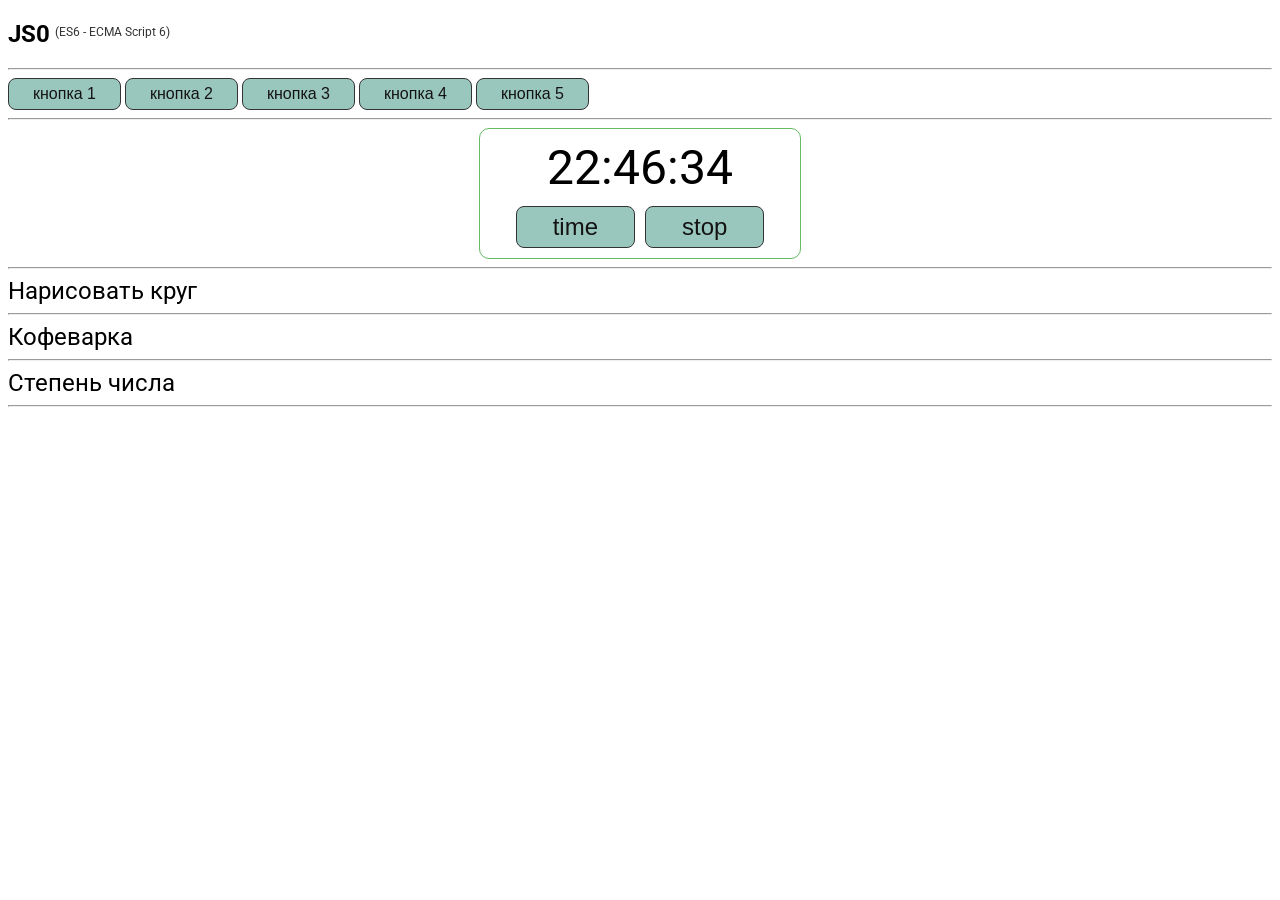
==== index.html @ 7d465809 "1st commit" ====
<!DOCTYPE html>
<html lang="en">
<head>
    <meta charset="utf-8" />
    <meta name="viewport" content="width=device-width, initial-scale=1, maximum-scale=1" />
    <title>JS0</title>
    <link href="https://fonts.googleapis.com/css2?family=Roboto:wght@100;300;400;500;700;900&display=swap" rel="stylesheet">
    <link rel="stylesheet" href="./css/main.css">
</head>
<body>
    <header>
        <h2 class="subheader">JS0<span>(ES6 - ECMA Script 6)</span></h2>
    </header>
    <main><hr>
        <section class="buttons">
            <button class="btn1 button"></button>
            <button class="btn1 button"></button>
            <button class="btn1 button"></button>
            <button class="btn1 button"></button>
            <button class="btn1 button"></button>
        </section><hr>
        <section class="timer-main">
            <div class="timer-clock" id="timer">0:00:00</div>
            <div class="timer-btns">
                <button class="btn1 timer-btn" id="btnStart">time</button>
                <button class="btn1 timer-btn" id="btnStop">stop</button>
            </div>
        </section><hr>
        <section class="circle-section">
            <a class="link" href="./circle.html" target="_self">Нарисовать круг</a>
        </section><hr>
        <section class="coffee-w">
            <a class="link" href="./coffee.html" target="_self">Кофеварка</a>
        </section><hr>
        <section class="degree">
            <a class="link" href="./degree.html" target="_self">Степень числа</a>
        </section><hr>
    </main>
    <script src="./js/main1-1-5.js"></script>
    <!-- <script src="./js/main1-7-9.js"></script> -->
    <script src="./js/main1-10-11.js"></script>
    <script src="./js/clock.js"></script>
</body>
</html>
---- css/main.css ----
body {
  font-family: "Roboto", Arial, sans-serif;
}

.none {
  display: none;
}

.logo {
  padding-left: 10px;
}

.subheader {
  display: flex;
  align-self: first baseline;
}
.subheader span {
  padding: 5px;
  font-weight: 400;
  font-size: 12px;
  color: #333;
}

input {
  padding: 4px 12px;
  width: 60px;
  text-align: center;
  border: 1px solid #333;
  border-radius: 14px;
  font-size: 16px;
  background-color: #fff;
}

.input-container {
  display: flex;
  gap: 10px;
  justify-content: center;
  margin-bottom: 10px;
}
@media (max-width: 400px) {
  .input-container {
    flex-direction: column;
    align-items: center;
  }
}

.title {
  padding: 6px;
  font-size: 16px;
  background-color: #fff;
}

.button {
  font-size: 16px;
  padding: 6px 24px;
}

.btn {
  padding: 4px 12px;
  border: 2px solid #628f71;
  border-radius: 16px;
  font-size: 16px;
  background-color: #628f71;
  color: #fff;
  transition: all 0.3s ease-in-out;
}
.btn:hover {
  opacity: 0.7;
}
.btn:active {
  background-color: #fff;
  color: #628f71;
}

.btn1 {
  background-color: #9ac7bd;
  color: #141313;
  border: 1px solid #333;
  border-radius: 8px;
  transition: all 0.2s ease-in-out;
  z-index: 3;
}
.btn1:hover {
  opacity: 0.7;
}
.btn1:active {
  transform: translateY(6px);
  background-color: #fff;
}

.link {
  font-size: 24px;
  text-decoration: none;
  transition: all 0.2s ease-in-out;
  color: #000;
}
.link:hover {
  color: #0617ce;
}
.link:focus {
  color: #df0f0f;
}
.link:active {
  color: #cd1010;
}

.deg-header {
  margin: 0;
}

.value {
  margin-left: 10px;
}

.result {
  padding-left: 10px;
  font-size: 18px;
  font-weight: 700;
}

.result-w {
  display: flex;
  justify-content: center;
  align-items: center;
}

.coffee-container {
  display: flex;
  gap: 10px;
  padding: 10px;
}
@media (max-width: 680px) {
  .coffee-container {
    flex-direction: column;
    justify-content: center;
    align-items: center;
  }
}

.coffee-desc {
  display: flex;
  width: 100%;
  max-width: 600px;
  flex-direction: column;
  gap: 10px;
}
@media (max-width: 400px) {
  .coffee-desc {
    gap: 10px;
  }
}

.coffee-title {
  font-weight: 600;
  font-size: 24px;
}

.coffee-data-inputs {
  display: flex;
  flex-direction: column;
  gap: 10px;
  margin-bottom: 20px;
}

.coffee-power, .coffee-capacity, .coffee-volume {
  display: flex;
  justify-content: space-between;
}
@media (max-width: 400px) {
  .coffee-power, .coffee-capacity, .coffee-volume {
    flex-direction: column;
    align-items: center;
  }
}

.coffee-addwater {
  display: flex;
  justify-content: space-between;
}

.coffee-volume-title {
  margin-right: 30px;
}

.coffee-dataset {
  display: flex;
  flex-direction: column;
  gap: 10px;
  margin-bottom: 20px;
}

.coffee-process-time {
  display: flex;
  gap: 10px;
  align-items: center;
  justify-content: space-between;
}
@media (max-width: 400px) {
  .coffee-process-time {
    flex-direction: column;
    align-items: center;
  }
}

.timer-coffee {
  display: flex;
  align-items: center;
  gap: 1px;
  font-size: 30px;
  font-weight: 600;
}

.error {
  color: #c61b1b;
}

.timer-main {
  display: flex;
  flex-direction: column;
  padding: 10px;
  margin: 0 auto;
  width: 300px;
  align-items: center;
  border: 1px solid rgb(102, 186, 102);
  border-radius: 10px;
}

.timer-clock {
  margin-bottom: 10px;
  font-size: 3rem;
}

.timer-btns {
  display: flex;
  gap: 10px;
}

.timer-btn {
  padding: 6px 36px;
  font-size: 24px;
  font-weight: 500;
}

.circle-w {
  position: relative;
  height: 250px;
}

.circle-btn {
  padding: 3px 20px;
  font-size: 14px;
  border-radius: 14px;
}

.message-ball {
  font-size: 24px;
  line-height: 200px;
  text-align: center;
}

.circle {
  position: absolute;
  transition-property: width, height;
  transition-duration: 2s;
  transform: translateX(-50%) translateY(-50%);
  background-color: #9ac7bd;
  border-radius: 50%;
}/*# sourceMappingURL=main.css.map */
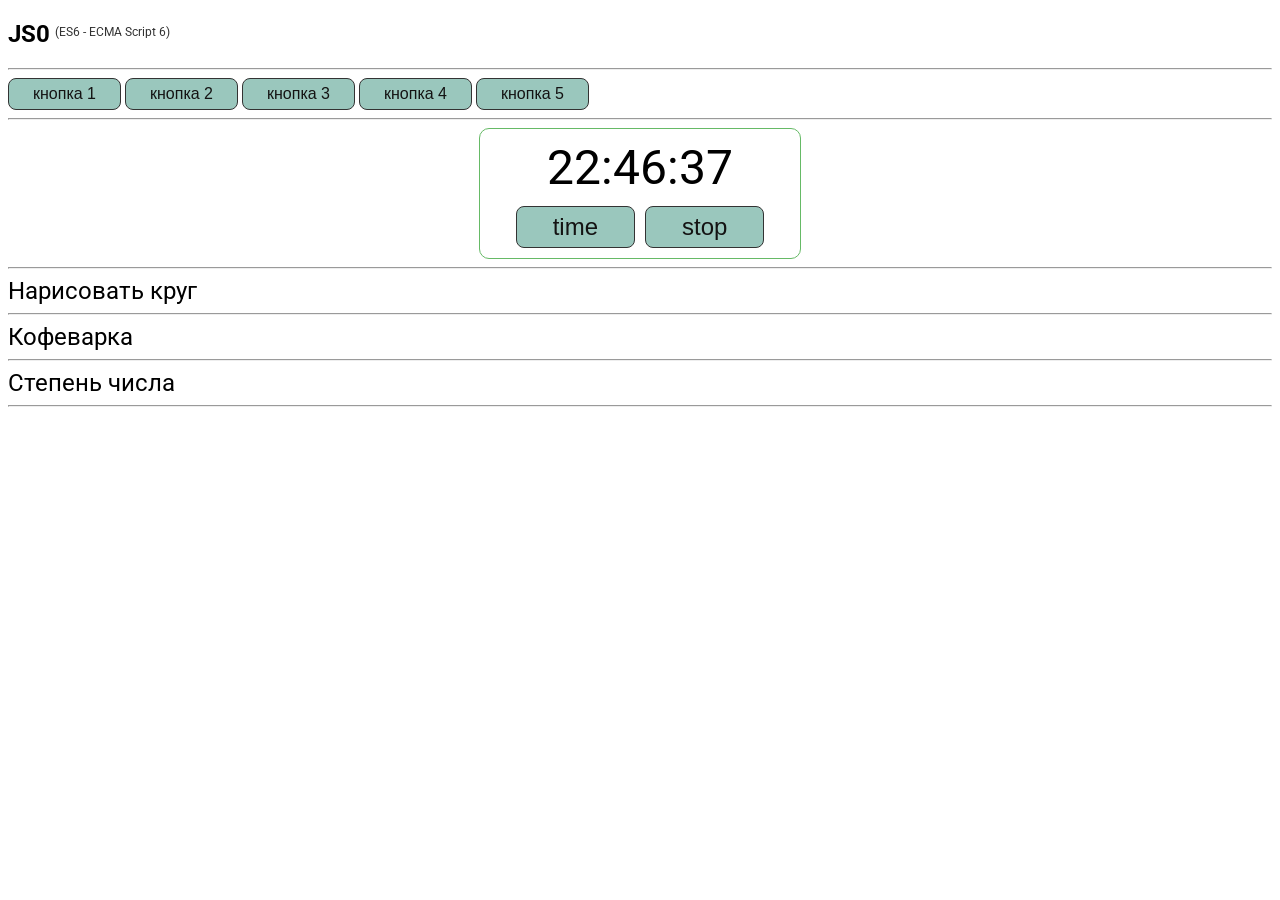
==== commit 6a975849: "generators" ====
--- a/index.html
+++ b/index.html
@@ -38,7 +38,8 @@
     </main>
     <script src="./js/main1-1-5.js"></script>
     <!-- <script src="./js/main1-7-9.js"></script> -->
-    <script src="./js/main1-10-11.js"></script>
+    <!-- <script src="./js/main1-10-11.js"></script> -->
+    <script src="./js/main1-12-14.js"></script>
     <script src="./js/clock.js"></script>
 </body>
 </html>
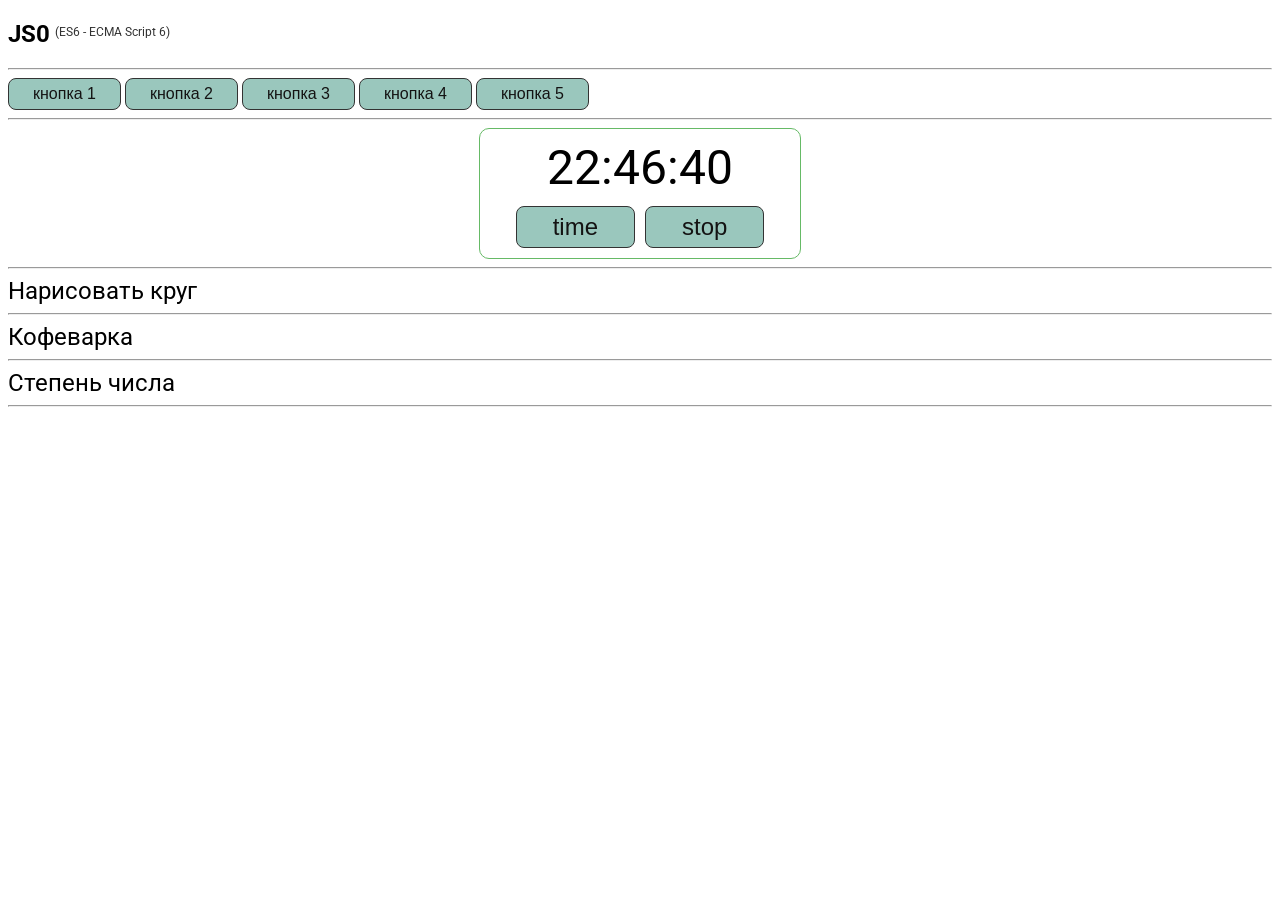
==== commit 4e71c3b6: "import-export" ====
--- a/index.html
+++ b/index.html
@@ -39,7 +39,7 @@
     <script src="./js/main1-1-5.js"></script>
     <!-- <script src="./js/main1-7-9.js"></script> -->
     <!-- <script src="./js/main1-10-11.js"></script> -->
-    <script src="./js/main1-12-14.js"></script>
+    <script src="./js/main1-12-14.js" type="module"></script>
     <script src="./js/clock.js"></script>
 </body>
 </html>
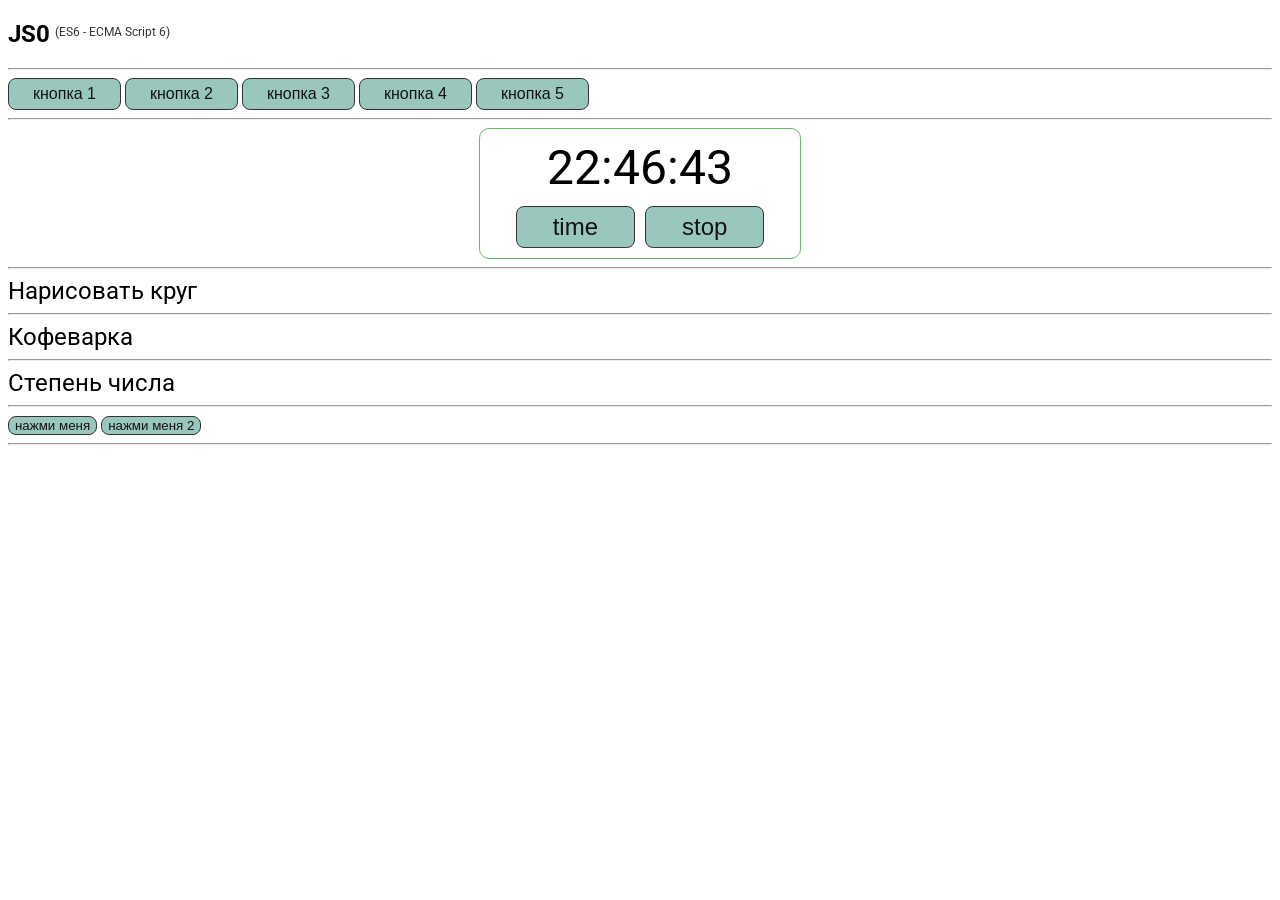
==== commit 673a3ca6: "dynamic import" ====
--- a/index.html
+++ b/index.html
@@ -35,6 +35,21 @@
         <section class="degree">
             <a class="link" href="./degree.html" target="_self">Степень числа</a>
         </section><hr>
+        <section class="dynImport">
+            <script>
+                async function importAsync(){
+                    await import('./js/outs.js')
+                        .then(result => setTimeout(result.out1, 1000));
+                }                
+                async function importAsync1(){
+                    let res = await import('./js/outs.js');
+                    res.out2();
+                    res.default();
+                }                
+            </script>
+            <button id="dynImport" class="btn1" onclick="importAsync()">нажми меня</button>
+            <button id="dynImport2" class="btn1" onclick="importAsync1()">нажми меня 2</button>
+        </section><hr>
     </main>
     <script src="./js/main1-1-5.js"></script>
     <!-- <script src="./js/main1-7-9.js"></script> -->
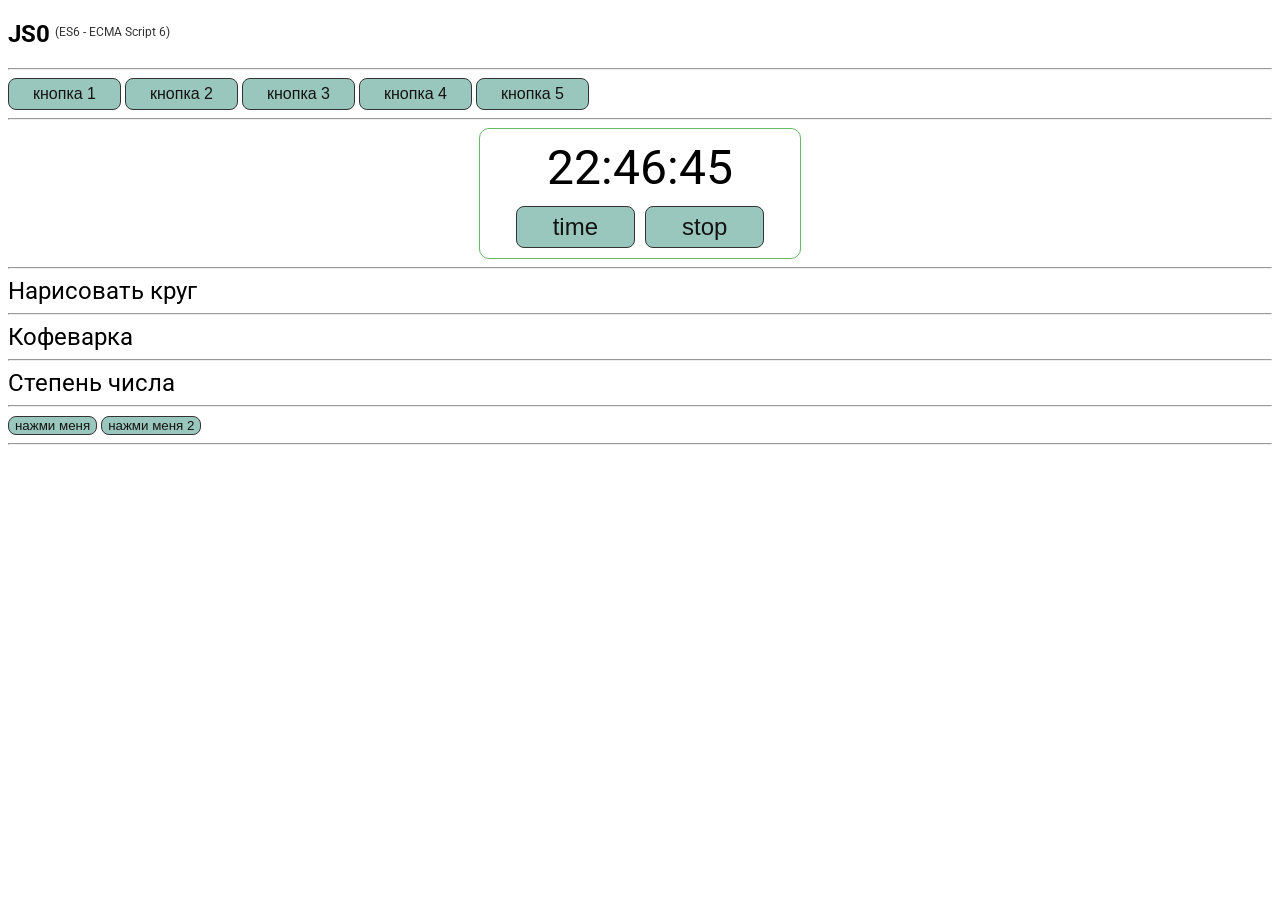
==== commit 1a7f8021: "proxy3+favicon" ====
--- a/index.html
+++ b/index.html
@@ -6,6 +6,11 @@
     <title>JS0</title>
     <link href="https://fonts.googleapis.com/css2?family=Roboto:wght@100;300;400;500;700;900&display=swap" rel="stylesheet">
     <link rel="stylesheet" href="./css/main.css">
+    <link rel="shortcut icon" href="./favicon/favicon.ico" />
+    <link rel="apple-touch-icon" sizes="180x180" href="./favicon/apple-touch-icon.png" />
+    <link rel="icon" type="image/png" sizes="32x32" href="/favicon/favicon-32x32.png">
+    <link rel="icon" type="image/png" sizes="16x16" href="/favicon/favicon-16x16.png">
+    <link rel="manifest" href="./favicon/site.webmanifest">
 </head>
 <body>
     <header>
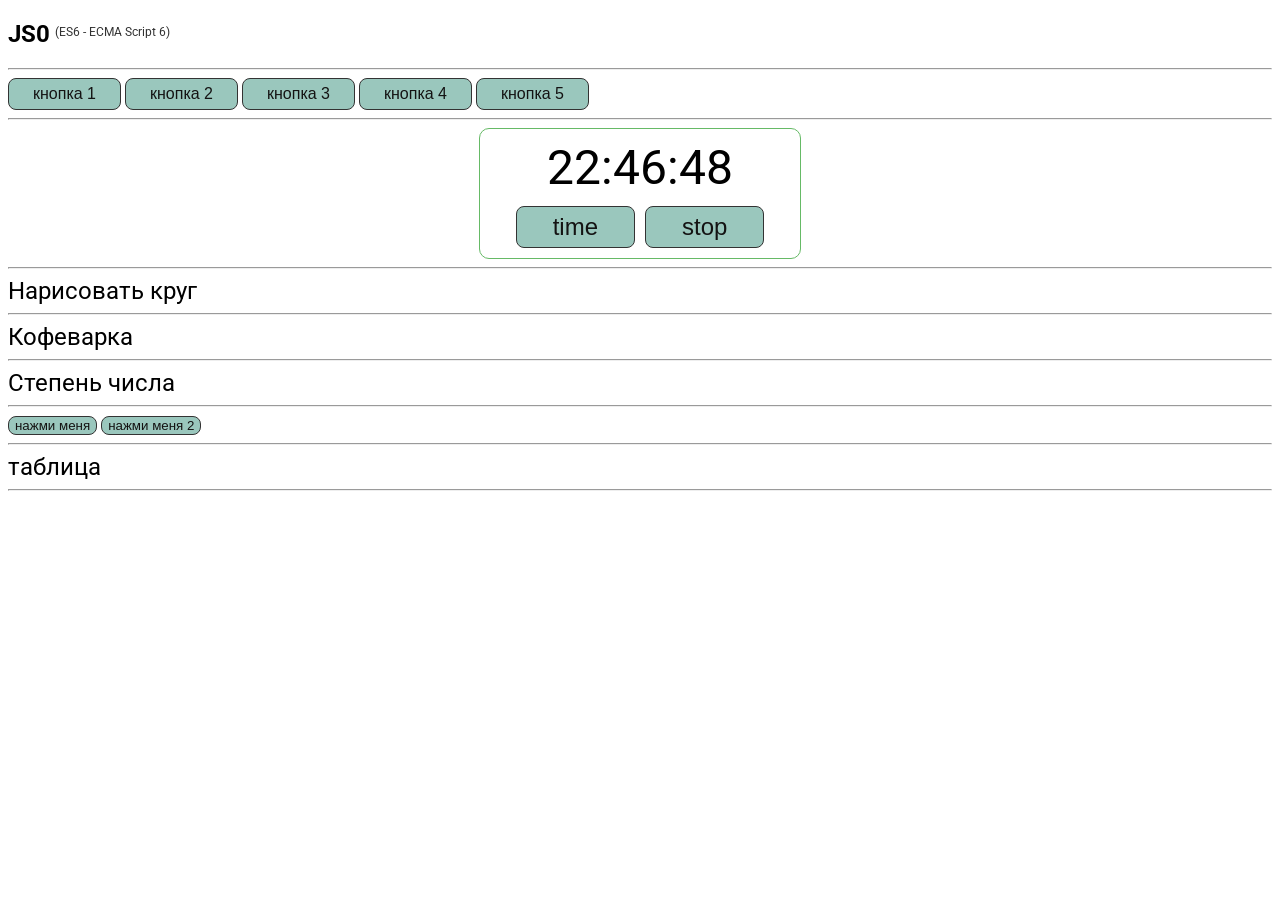
==== commit eaabb9ea: "table1" ====
--- a/index.html
+++ b/index.html
@@ -55,6 +55,9 @@
             <button id="dynImport" class="btn1" onclick="importAsync()">нажми меня</button>
             <button id="dynImport2" class="btn1" onclick="importAsync1()">нажми меня 2</button>
         </section><hr>
+        <section class="table1">
+            <a class="link" href="./table.html" target="_self">таблица</a>
+        </section><hr>
     </main>
     <script src="./js/main1-1-5.js"></script>
     <!-- <script src="./js/main1-7-9.js"></script> -->
--- a/css/main.css
+++ b/css/main.css
@@ -265,4 +265,13 @@
   transform: translateX(-50%) translateY(-50%);
   background-color: #9ac7bd;
   border-radius: 50%;
+}
+
+table {
+  border-collapse: collapse;
+}
+
+td {
+  border: 1px solid black;
+  padding: 3px 5px;
 }/*# sourceMappingURL=main.css.map */
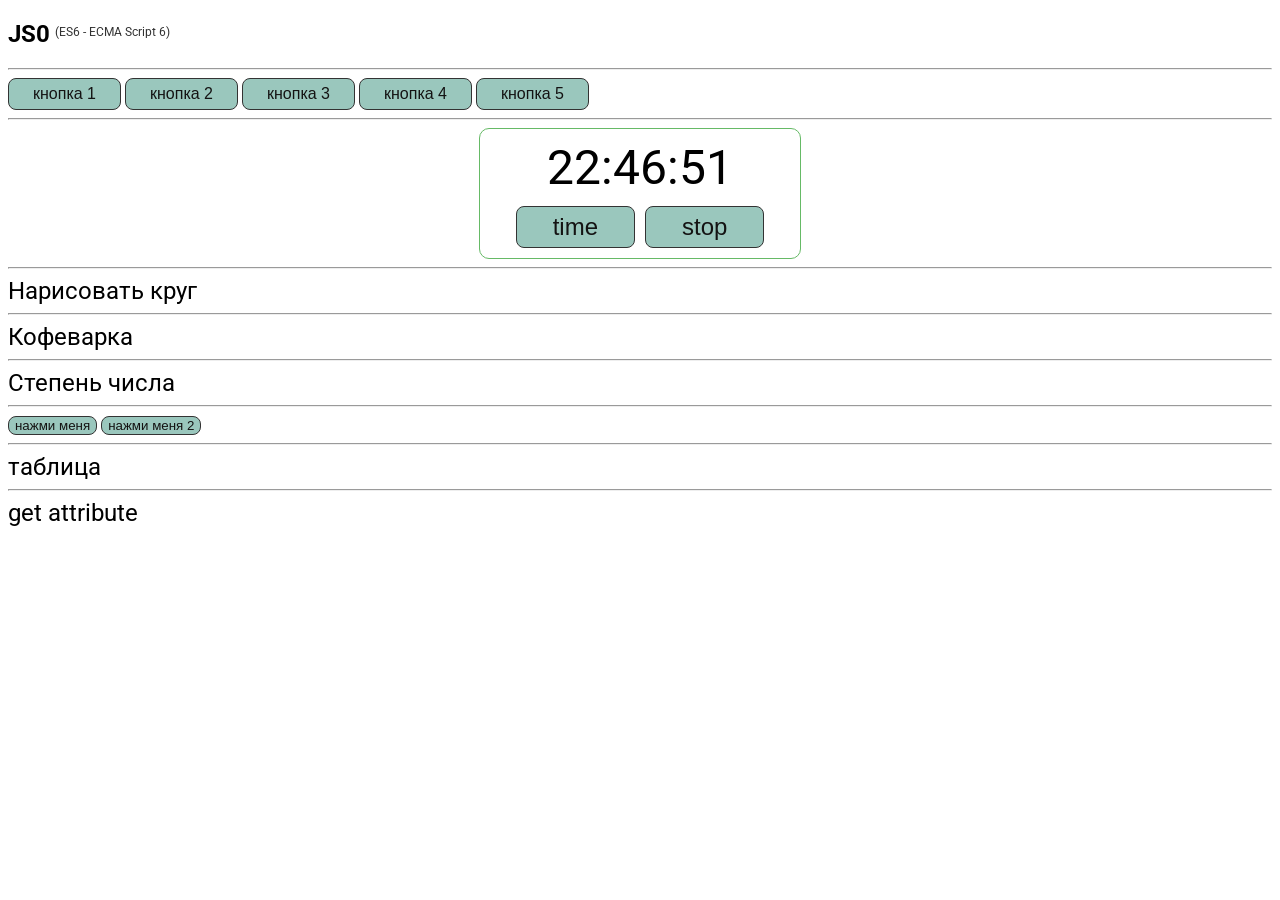
==== commit fabd16ed: "getAttr" ====
--- a/index.html
+++ b/index.html
@@ -58,6 +58,9 @@
         <section class="table1">
             <a class="link" href="./table.html" target="_self">таблица</a>
         </section><hr>
+        <section class="get-attr">
+            <a class="link" href="./getAttr.html" target="_blank" rel="noopener noreferrer">get attribute</a>
+        </section>
     </main>
     <script src="./js/main1-1-5.js"></script>
     <!-- <script src="./js/main1-7-9.js"></script> -->
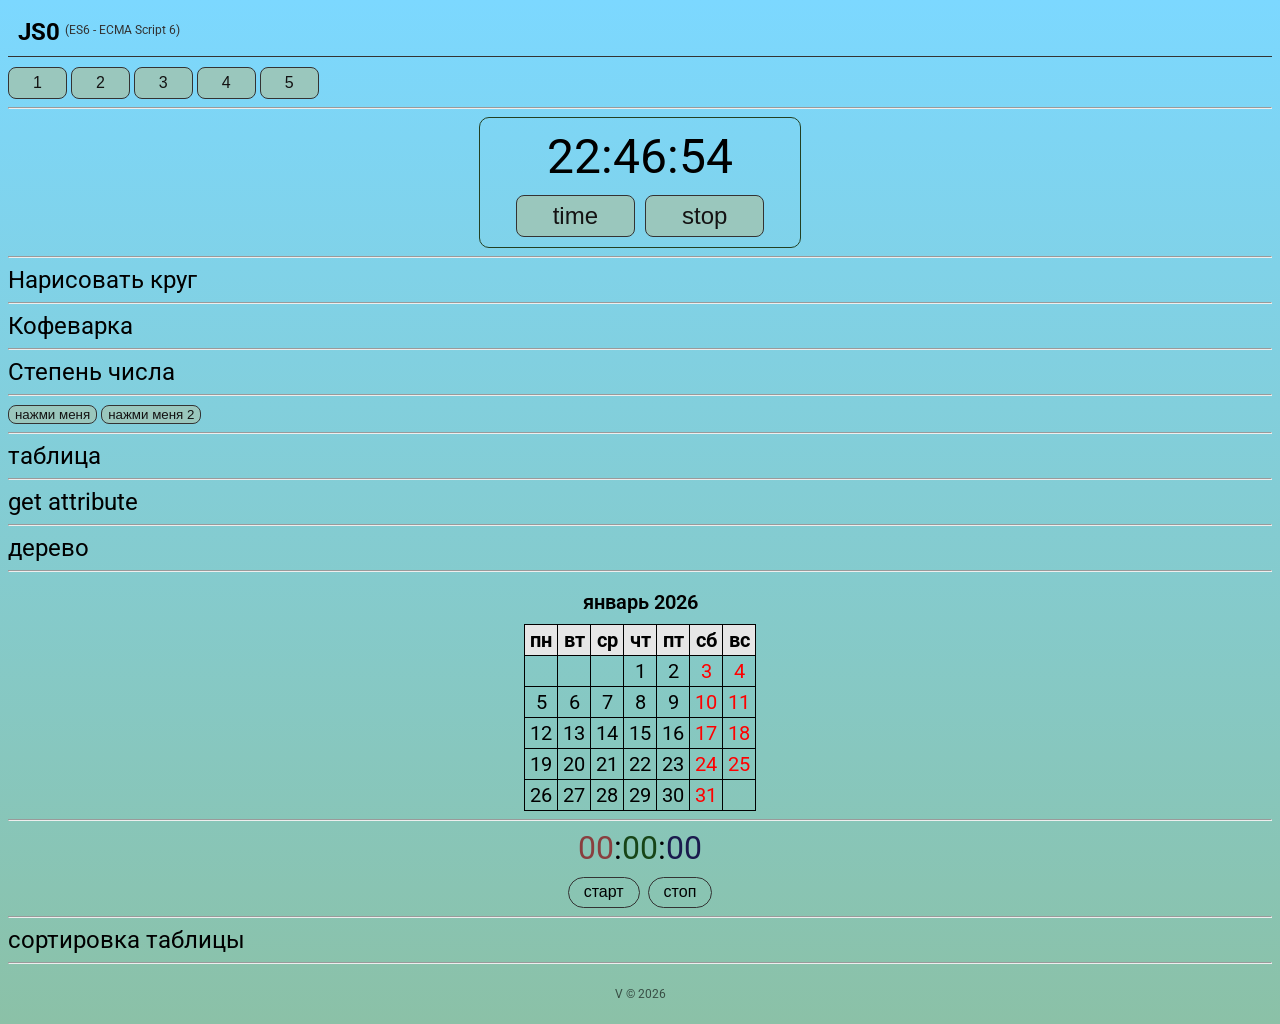
==== commit ad6c667f: "add 2 part" ====
--- a/index.html
+++ b/index.html
@@ -13,10 +13,10 @@
     <link rel="manifest" href="./favicon/site.webmanifest">
 </head>
 <body>
-    <header>
+    <header class="header">
         <h2 class="subheader">JS0<span>(ES6 - ECMA Script 6)</span></h2>
     </header>
-    <main><hr>
+    <main>
         <section class="buttons">
             <button class="btn1 button"></button>
             <button class="btn1 button"></button>
@@ -60,12 +60,36 @@
         </section><hr>
         <section class="get-attr">
             <a class="link" href="./getAttr.html" target="_blank" rel="noopener noreferrer">get attribute</a>
+        </section><hr>
+        <section class="tree">
+            <div>
+                <a class="link" href="./html-add/tree.html" target="_blank">дерево</a>
+            </div>
+            <hr />
         </section>
+        <div id="container"></div>
+        <div id="calendar"></div>
+        <hr />
+        <div class="timer2">
+            <div id="clock2">
+                <span id="hour">00</span>:<span id="min">00</span>:<span id="sec">00</span>
+            </div>
+            <input type="button" id="btnStart2" value="старт" class="btn2" />
+            <input type="button" id="btnStop2" value="стоп" class="btn2" />
+        </div><hr />
+        <div id="tableSort">
+            <a href="./html-add/table-sort.html" target="_blank" class="link">сортировка таблицы</a>
+        </div><hr />
     </main>
+    <footer class="footer">
+        <div class="copy">V &copy; 2026</div>
+    </footer>
+
     <script src="./js/main1-1-5.js"></script>
     <!-- <script src="./js/main1-7-9.js"></script> -->
     <!-- <script src="./js/main1-10-11.js"></script> -->
-    <script src="./js/main1-12-14.js" type="module"></script>
+    <!-- <script src="./js/main1-12-14.js" type="module"></script> -->
+    <script src="./js/main2-1.js" type="module"></script>
     <script src="./js/clock.js"></script>
 </body>
 </html>
--- a/css/main.css
+++ b/css/main.css
@@ -1,5 +1,20 @@
 body {
-  font-family: "Roboto", Arial, sans-serif;
+  font-family: 'Roboto', Arial, sans-serif;
+  background: -webkit-gradient(linear, left bottom, left top, from(#8bc1a7), to(#7cd8ff));
+  background: linear-gradient(0deg, #8bc1a7, #7cd8ff);
+}
+
+hr {
+  border-width: 1px !important;
+  -webkit-margin-before: 0.5em;
+          margin-block-start: 0.5em;
+  -webkit-margin-after: 0.5em;
+          margin-block-end: 0.5em;
+}
+
+h2 {
+  margin: 0;
+  padding: 0;
 }
 
 .none {
@@ -11,9 +26,13 @@
 }
 
 .subheader {
-  display: flex;
-  align-self: first baseline;
-}
+  display: -webkit-box;
+  display: -ms-flexbox;
+  display: flex;
+  -ms-flex-item-align: first baseline;
+      align-self: first baseline;
+}
+
 .subheader span {
   padding: 5px;
   font-weight: 400;
@@ -21,7 +40,18 @@
   color: #333;
 }
 
-input {
+.main {
+  padding: 10px;
+  min-height: 85vh;
+  font-size: 20px;
+  font-weight: 400;
+}
+
+.main--blank {
+  min-height: 100vh;
+}
+
+.input {
   padding: 4px 12px;
   width: 60px;
   text-align: center;
@@ -32,15 +62,25 @@
 }
 
 .input-container {
-  display: flex;
-  gap: 10px;
-  justify-content: center;
+  display: -webkit-box;
+  display: -ms-flexbox;
+  display: flex;
+  gap: 10px;
+  -webkit-box-pack: center;
+      -ms-flex-pack: center;
+          justify-content: center;
   margin-bottom: 10px;
 }
+
 @media (max-width: 400px) {
   .input-container {
-    flex-direction: column;
-    align-items: center;
+    -webkit-box-orient: vertical;
+    -webkit-box-direction: normal;
+        -ms-flex-direction: column;
+            flex-direction: column;
+    -webkit-box-align: center;
+        -ms-flex-align: center;
+            align-items: center;
   }
 }
 
@@ -48,6 +88,18 @@
   padding: 6px;
   font-size: 16px;
   background-color: #fff;
+}
+
+.title-calendar {
+  padding: 10px;
+  font-size: 20px;
+  font-weight: 600;
+  text-align: center;
+  background: inherit;
+}
+
+.buttons {
+  margin-top: 10px;
 }
 
 .button {
@@ -62,11 +114,14 @@
   font-size: 16px;
   background-color: #628f71;
   color: #fff;
-  transition: all 0.3s ease-in-out;
-}
+  -webkit-transition: all .3s ease-in-out;
+  transition: all .3s ease-in-out;
+}
+
 .btn:hover {
-  opacity: 0.7;
-}
+  opacity: .7;
+}
+
 .btn:active {
   background-color: #fff;
   color: #628f71;
@@ -77,29 +132,58 @@
   color: #141313;
   border: 1px solid #333;
   border-radius: 8px;
-  transition: all 0.2s ease-in-out;
+  -webkit-transition: all .2s ease-in-out;
+  transition: all .2s ease-in-out;
   z-index: 3;
 }
+
 .btn1:hover {
   opacity: 0.7;
 }
+
 .btn1:active {
-  transform: translateY(6px);
+  -webkit-transform: translateY(6px);
+          transform: translateY(6px);
   background-color: #fff;
+}
+
+.btn2 {
+  border: 1px solid #333;
+  border-radius: 20px;
+  font-size: 16px;
+  padding: 5px 15px 6px 15px;
+  -webkit-transition: all .3s ease-in-out;
+  transition: all .3s ease-in-out;
+  background: inherit;
+}
+
+.btn2:hover {
+  color: #ccc;
+  background: #000;
+}
+
+.btn2:active {
+  color: #752d2a;
+  -webkit-transform: translateY(-5px);
+          transform: translateY(-5px);
 }
 
 .link {
   font-size: 24px;
   text-decoration: none;
-  transition: all 0.2s ease-in-out;
+  -webkit-transition: all .2s ease-in-out;
+  transition: all .2s ease-in-out;
   color: #000;
 }
+
 .link:hover {
   color: #0617ce;
 }
+
 .link:focus {
-  color: #df0f0f;
-}
+  color: #5d1414;
+}
+
 .link:active {
   color: #cd1010;
 }
@@ -119,31 +203,72 @@
 }
 
 .result-w {
-  display: flex;
-  justify-content: center;
-  align-items: center;
+  display: -webkit-box;
+  display: -ms-flexbox;
+  display: flex;
+  -webkit-box-pack: center;
+      -ms-flex-pack: center;
+          justify-content: center;
+  -webkit-box-align: center;
+      -ms-flex-align: center;
+          align-items: center;
+}
+
+.header {
+  padding: 10px;
+  border-bottom: solid 1px #333;
+}
+
+.header h3 {
+  font-size: 32px;
+}
+
+.footer {
+  padding: 15px 0;
+  text-align: center;
+  color: rgba(0, 0, 0, 0.6);
+}
+
+.copy {
+  font-size: 12px;
 }
 
 .coffee-container {
+  display: -webkit-box;
+  display: -ms-flexbox;
   display: flex;
   gap: 10px;
   padding: 10px;
 }
+
 @media (max-width: 680px) {
   .coffee-container {
-    flex-direction: column;
-    justify-content: center;
-    align-items: center;
+    -webkit-box-orient: vertical;
+    -webkit-box-direction: normal;
+        -ms-flex-direction: column;
+            flex-direction: column;
+    -webkit-box-pack: center;
+        -ms-flex-pack: center;
+            justify-content: center;
+    -webkit-box-align: center;
+        -ms-flex-align: center;
+            align-items: center;
   }
 }
 
 .coffee-desc {
+  display: -webkit-box;
+  display: -ms-flexbox;
   display: flex;
   width: 100%;
   max-width: 600px;
-  flex-direction: column;
-  gap: 10px;
-}
+  -webkit-box-orient: vertical;
+  -webkit-box-direction: normal;
+      -ms-flex-direction: column;
+          flex-direction: column;
+  gap: 10px;
+}
+
 @media (max-width: 400px) {
   .coffee-desc {
     gap: 10px;
@@ -156,26 +281,45 @@
 }
 
 .coffee-data-inputs {
-  display: flex;
-  flex-direction: column;
+  display: -webkit-box;
+  display: -ms-flexbox;
+  display: flex;
+  -webkit-box-orient: vertical;
+  -webkit-box-direction: normal;
+      -ms-flex-direction: column;
+          flex-direction: column;
   gap: 10px;
   margin-bottom: 20px;
 }
 
 .coffee-power, .coffee-capacity, .coffee-volume {
-  display: flex;
-  justify-content: space-between;
-}
+  display: -webkit-box;
+  display: -ms-flexbox;
+  display: flex;
+  -webkit-box-pack: justify;
+      -ms-flex-pack: justify;
+          justify-content: space-between;
+}
+
 @media (max-width: 400px) {
   .coffee-power, .coffee-capacity, .coffee-volume {
-    flex-direction: column;
-    align-items: center;
+    -webkit-box-orient: vertical;
+    -webkit-box-direction: normal;
+        -ms-flex-direction: column;
+            flex-direction: column;
+    -webkit-box-align: center;
+        -ms-flex-align: center;
+            align-items: center;
   }
 }
 
 .coffee-addwater {
-  display: flex;
-  justify-content: space-between;
+  display: -webkit-box;
+  display: -ms-flexbox;
+  display: flex;
+  -webkit-box-pack: justify;
+      -ms-flex-pack: justify;
+          justify-content: space-between;
 }
 
 .coffee-volume-title {
@@ -183,28 +327,49 @@
 }
 
 .coffee-dataset {
-  display: flex;
-  flex-direction: column;
+  display: -webkit-box;
+  display: -ms-flexbox;
+  display: flex;
+  -webkit-box-orient: vertical;
+  -webkit-box-direction: normal;
+      -ms-flex-direction: column;
+          flex-direction: column;
   gap: 10px;
   margin-bottom: 20px;
 }
 
 .coffee-process-time {
-  display: flex;
-  gap: 10px;
-  align-items: center;
-  justify-content: space-between;
-}
+  display: -webkit-box;
+  display: -ms-flexbox;
+  display: flex;
+  gap: 10px;
+  -webkit-box-align: center;
+      -ms-flex-align: center;
+          align-items: center;
+  -webkit-box-pack: justify;
+      -ms-flex-pack: justify;
+          justify-content: space-between;
+}
+
 @media (max-width: 400px) {
   .coffee-process-time {
-    flex-direction: column;
-    align-items: center;
+    -webkit-box-orient: vertical;
+    -webkit-box-direction: normal;
+        -ms-flex-direction: column;
+            flex-direction: column;
+    -webkit-box-align: center;
+        -ms-flex-align: center;
+            align-items: center;
   }
 }
 
 .timer-coffee {
-  display: flex;
-  align-items: center;
+  display: -webkit-box;
+  display: -ms-flexbox;
+  display: flex;
+  -webkit-box-align: center;
+      -ms-flex-align: center;
+          align-items: center;
   gap: 1px;
   font-size: 30px;
   font-weight: 600;
@@ -215,13 +380,20 @@
 }
 
 .timer-main {
-  display: flex;
-  flex-direction: column;
+  display: -webkit-box;
+  display: -ms-flexbox;
+  display: flex;
+  -webkit-box-orient: vertical;
+  -webkit-box-direction: normal;
+      -ms-flex-direction: column;
+          flex-direction: column;
   padding: 10px;
   margin: 0 auto;
   width: 300px;
-  align-items: center;
-  border: 1px solid rgb(102, 186, 102);
+  -webkit-box-align: center;
+      -ms-flex-align: center;
+          align-items: center;
+  border: 1px solid #224022;
   border-radius: 10px;
 }
 
@@ -231,6 +403,8 @@
 }
 
 .timer-btns {
+  display: -webkit-box;
+  display: -ms-flexbox;
   display: flex;
   gap: 10px;
 }
@@ -241,6 +415,23 @@
   font-weight: 500;
 }
 
+.timer2 {
+  text-align: center;
+  font-size: 32px;
+}
+
+#hour {
+  color: #893f3f;
+}
+
+#min {
+  color: #174517;
+}
+
+#sec {
+  color: #1a1a4d;
+}
+
 .circle-w {
   position: relative;
   height: 250px;
@@ -260,9 +451,12 @@
 
 .circle {
   position: absolute;
+  -webkit-transition-property: width, height;
   transition-property: width, height;
-  transition-duration: 2s;
-  transform: translateX(-50%) translateY(-50%);
+  -webkit-transition-duration: 2s;
+          transition-duration: 2s;
+  -webkit-transform: translateX(-50%) translateY(-50%);
+          transform: translateX(-50%) translateY(-50%);
   background-color: #9ac7bd;
   border-radius: 50%;
 }
@@ -271,7 +465,28 @@
   border-collapse: collapse;
 }
 
-td {
+.table {
+  display: -webkit-box;
+  display: -ms-flexbox;
+  display: flex;
+  -webkit-box-pack: center;
+      -ms-flex-pack: center;
+          justify-content: center;
+  font-size: 20px;
+}
+
+td, th {
   border: 1px solid black;
   padding: 3px 5px;
-}/*# sourceMappingURL=main.css.map */+  text-align: center;
+}
+
+th {
+  font-weight: bold;
+  background-color: #e6e6e6;
+}
+
+.red {
+  color: red;
+}
+/*# sourceMappingURL=main.css.map */
